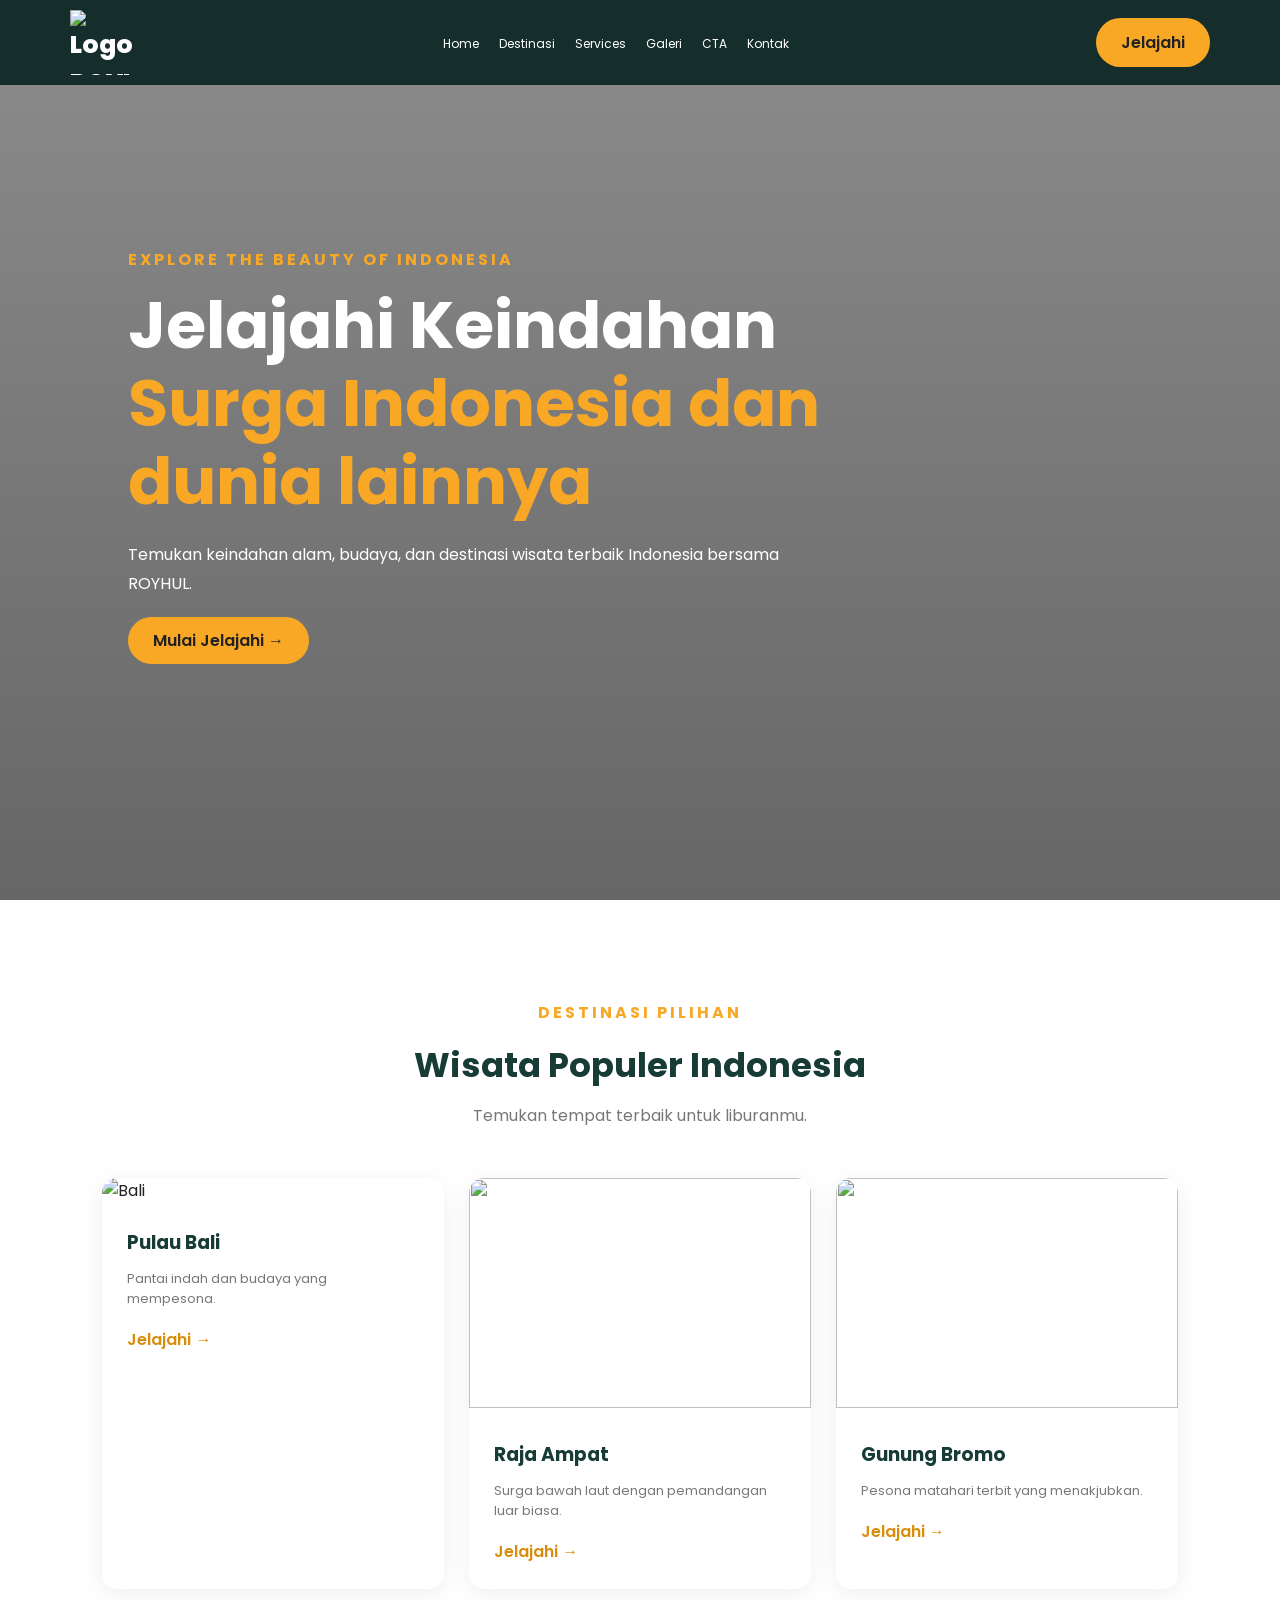
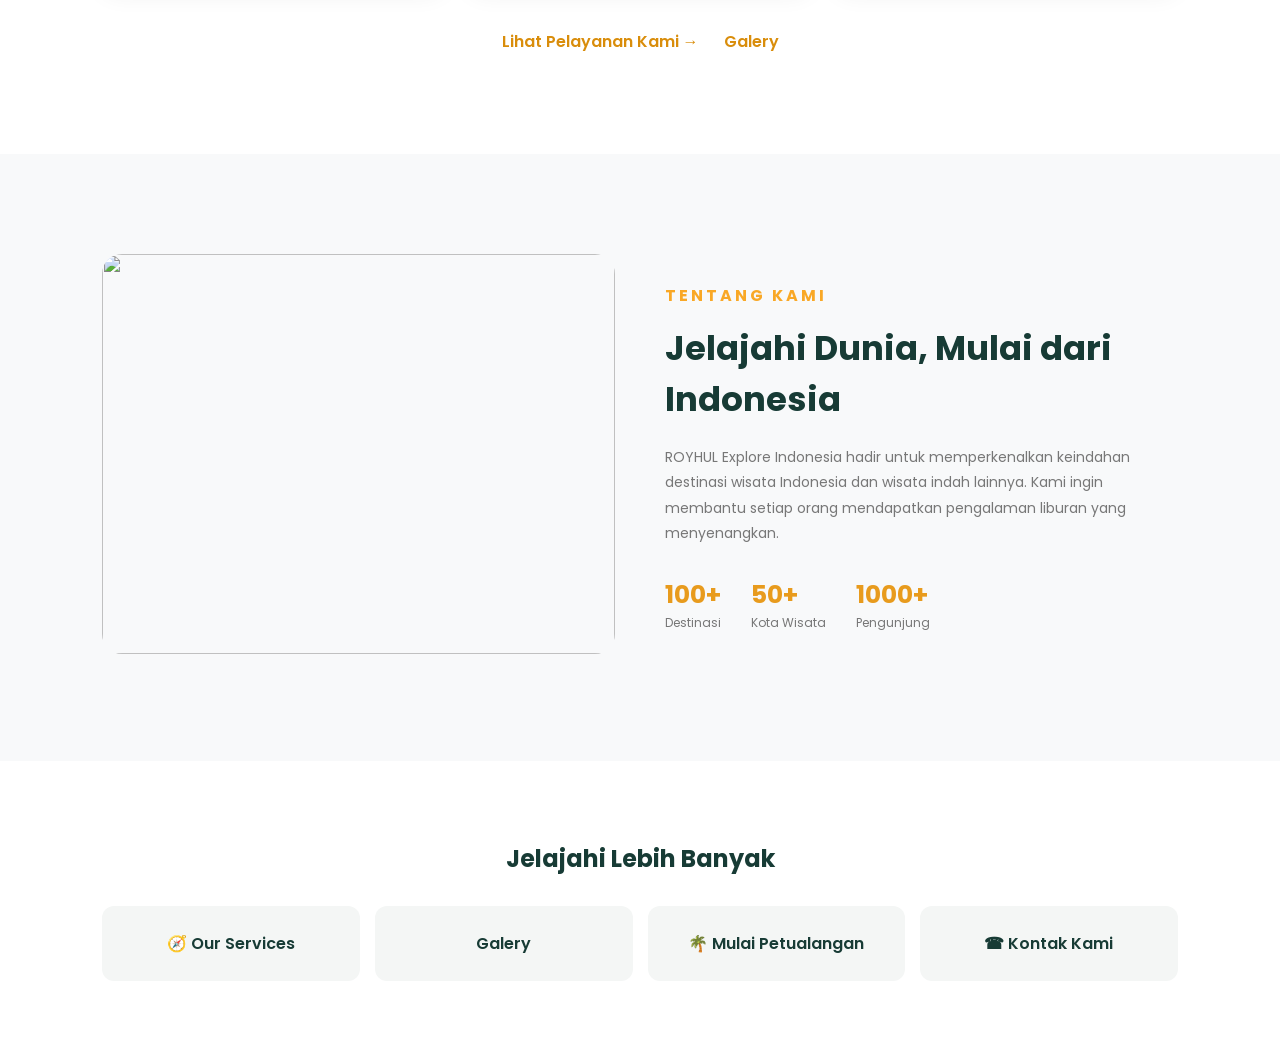
==== index.html @ b93dd178 "Fix typo in link text from 'Galeri' to 'Galery'" ====
<!DOCTYPE html>
<html lang="id">
<head>
    <meta charset="UTF-8">
    <meta name="viewport" content="width=device-width, initial-scale=1.0">
    <title>ROYHUL | Explore Indonesia</title>
    <link rel="stylesheet" href="style.css">
    <link href="https://fonts.googleapis.com/css2?family=Poppins:wght@300;400;500;600;700;800&display=swap" rel="stylesheet">
</head>
<body>

<header>
    <nav class="navbar">
       <a href="index.html" class="logo">
    <img src="https://res.cloudinary.com/p8crkflw/image/upload/v1794971101/Blue_RHL_Travel_Logo_with_Tropical_Adventure_Accents.png"
         alt="Logo ROYHUL">
</a>

        <ul>
            <li><a href="#home">Home</a></li>
            <li><a href="#destinasi">Destinasi</a></li>
            <li><a href="services.html">Services</a></li>
            <li><a href="galeri.html">Galeri</a></li>
            <li><a href="cta.html">CTA</a></li>
            <li><a href="footer.html">Kontak</a></li>
        </ul>

        <a href="#destinasi" class="nav-btn">Jelajahi</a>
    </nav>
</header>

<!-- HERO -->
<section class="hero" id="home">
    <div class="hero-content">
        <p class="subtitle">EXPLORE THE BEAUTY OF INDONESIA</p>
        <h1>Jelajahi Keindahan <span>Surga Indonesia dan dunia lainnya</span></h1>
        <p>
            Temukan keindahan alam, budaya, dan destinasi
            wisata terbaik Indonesia bersama ROYHUL.
        </p>
        <a href="#destinasi" class="btn">Mulai Jelajahi →</a>
    </div>
</section>

<!-- DESTINASI -->
<section class="section" id="destinasi">
    <div class="heading">
        <p>DESTINASI PILIHAN</p>
        <h2>Wisata Populer Indonesia</h2>
        <span>Temukan tempat terbaik untuk liburanmu.</span>
    </div>

    <div class="destination-grid">

        <div class="card">
            <img src="https://encrypted-tbn0.gstatic.com/images?q=tbn:ANd9GcRkFRD0rvSVFlcmr8MDT8dfWk0vkLOtxaB5VzqekEoaCQ&s=10a"alt="Bali">
            <div class="card-content">
                <h3>Pulau Bali</h3>
                <p>Pantai indah dan budaya yang mempesona.</p>
                <a href="https://www.indonesia.travel/" target="_blank">Jelajahi →</a>
            </div>
        </div>

        <div class="card">
            <img src="https://encrypted-tbn0.gstatic.com/images?q=tbn:ANd9GcQaHBzJC5fy13KeLHF1vss6jGDaWKA18ZYNq4deWWQ0KA&s=10="Raja Ampat">
            <div class="card-content">
                <h3>Raja Ampat</h3>
                <p>Surga bawah laut dengan pemandangan luar biasa.</p>
                <a href="https://www.indonesia.travel/" target="_blank">Jelajahi →</a>
            </div>
        </div>

        <div class="card">
            <img src="https://encrypted-tbn0.gstatic.com/images?q=tbn:ANd9GcSYuNOrfClon_m88fziWPE-qybfiJvqb1-DYOt0rrGRZg&s=10"Bromo">
            <div class="card-content">
                <h3>Gunung Bromo</h3>
                <p>Pesona matahari terbit yang menakjubkan.</p>
                <a href="https://www.indonesia.travel/" target="_blank">Jelajahi →</a>
            </div>
        </div>

    </div>

    <div class="more-link">
        <a href="services.html">Lihat Pelayanan Kami →</a>
        <a href="https://royhulking.my.id/galery">Galery</a>
    </div>
</section>

<!-- ABOUT -->
<section class="about">
    <div class="about-image">
        <img src=https://encrypted-tbn0.gstatic.com/images?q=tbn:ANd9GcTiN-25-hGYhGFy2th4FMCvFxj26KqY_ip-ck2XpGKlvA&s=10="Wisata suis">
    </div>

    <div class="about-content">
        <p class="subtitle">TENTANG KAMI</p>
        <h2>Jelajahi Dunia, Mulai dari Indonesia</h2>
        <p>
            ROYHUL Explore Indonesia hadir untuk memperkenalkan
            keindahan destinasi wisata Indonesia dan wisata indah lainnya. Kami ingin
            membantu setiap orang mendapatkan pengalaman
            liburan yang menyenangkan.
        </p>

        <div class="stats">
            <div><h3>100+</h3><p>Destinasi</p></div>
            <div><h3>50+</h3><p>Kota Wisata</p></div>
            <div><h3>1000+</h3><p>Pengunjung</p></div>
        </div>
    </div>
</section>

<!-- LINK KE HALAMAN TERPISAH -->
<section class="pages">
    <h2>Jelajahi Lebih Banyak</h2>

    <div class="page-grid">
        <a href="services.html">🧭 Our Services</a>
        <a href="galery/index.html">Galery</a>
        <a href="cta.html">🌴 Mulai Petualangan</a>
        <a href="footer.html">☎ Kontak Kami</a>
    </div>
</section>

</body>
</html>
---- style.css ----
* {
    margin: 0;
    padding: 0;
    box-sizing: border-box;
    scroll-behavior: smooth;
}

body {
    font-family: 'Poppins', sans-serif;
    color: #222;
}

:root {
    --green: #173b35;
    --dark: #102a26;
    --gold: #f9a826;
}

header {
    position: fixed;
    width: 100%;
    top: 0;
    z-index: 100;
    background: rgba(16,42,38,.95);
}

.navbar {
    max-width: 1200px;
    margin: auto;
    padding: 10px 30px;
    display: flex;
    align-items: center;
    justify-content: space-between;
    gap: 15px;
}

.logo {
    color: white;
    font-size: 25px;
    font-weight:800;
    text-decoration: none;
}
/* UKURAN LOGO ROYHUL */
.logo img {
    width: 115px;
    height: 115px;
    object-fit: contain;
    display: block;
}

.logo span {
    color: var(--gold);
}

.navbar ul {
    display: flex;
    list-style: none;
    gap: 20px;
}

.navbar ul a {
    text-decoration: none;
    color: white;
    font-size: 12px;
}

.navbar ul a:hover {
    color: var(--gold);
}

.nav-btn, .btn {
    background: var(--gold);
    color: #222;
    padding: 12px 25px;
    border-radius: 30px;
    text-decoration: none;
    font-weight: 600;
}

.hero {
    min-height: 100vh;
    background:
    linear-gradient(rgba(0,0,0,.45),rgba(0,0,0,.6)),
    url('https://images.unsplash.com/photo-1530789253388-582c481c54b0?w=1920')
    center/cover no-repeat;

    display: flex;
    align-items: center;
    padding: 140px 10%;
    color: white;
}

.hero-content {
    max-width: 700px;
}

.subtitle, .heading > p:first-child {
    color: var(--gold);
    font-weight: 700;
    letter-spacing: 3px;
    margin-bottom: 15px;
}

.hero h1 {
    font-size: clamp(38px,6vw,65px);
    line-height: 1.2;
    margin-bottom: 20px;
}

.hero h1 span {
    color: var(--gold);
}

.hero-content > p:not(.subtitle) {
    line-height: 1.8;
    margin-bottom: 30px;
}

.section {
    padding: 100px 8%;
}

.heading {
    text-align: center;
    margin-bottom: 50px;
}

.heading h2 {
    font-size: 34px;
    color: var(--green);
    margin-bottom: 12px;
}

.heading span {
    color: #777;
}

.destination-grid {
    max-width: 1200px;
    margin: auto;
    display: grid;
    grid-template-columns: repeat(3,1fr);
    gap: 25px;
}

.card {
    border-radius: 15px;
    overflow: hidden;
    box-shadow: 0 5px 25px #0001;
    transition: .3s;
}

.card:hover {
    transform: translateY(-8px);
}

.card img {
    width: 100%;
    height: 230px;
    object-fit: cover;
}

.card-content {
    padding: 25px;
}

.card-content h3 {
    color: var(--green);
    margin-bottom: 12px;
}

.card-content p {
    color: #777;
    font-size: 13px;
    margin-bottom: 18px;
}

.card-content a, .more-link a {
    color: #d98d0b;
    text-decoration: none;
    font-weight: 600;
}

.more-link {
    text-align: center;
    margin-top: 40px;
    display: flex;
    justify-content: center;
    gap: 25px;
    flex-wrap: wrap;
}

.about {
    display: flex;
    align-items: center;
    gap: 50px;
    padding: 100px 8%;
    background: #f8f9fa;
}

.about-image, .about-content {
    flex: 1;
}

.about-image img {
    width: 100%;
    height: 400px;
    object-fit: cover;
    border-radius: 20px;
}

.about-content h2 {
    font-size: 34px;
    color: var(--green);
    margin-bottom: 20px;
}

.about-content > p:not(.subtitle) {
    color: #777;
    line-height: 1.8;
    font-size: 14px;
}

.stats {
    display: flex;
    gap: 30px;
    margin-top: 30px;
}

.stats h3 {
    color: #e89b1d;
    font-size: 25px;
}

.stats p {
    color: #777;
    font-size: 12px;
}

.pages {
    text-align: center;
    padding: 80px 8%;
}

.pages h2 {
    color: var(--green);
    margin-bottom: 30px;
}

.page-grid {
    display: grid;
    grid-template-columns: repeat(4,1fr);
    gap: 15px;
}

.page-grid a {
    background: #f4f6f5;
    padding: 25px 10px;
    border-radius: 12px;
    color: var(--green);
    text-decoration: none;
    font-weight: 600;
}

.page-grid a:hover {
    background: var(--gold);
}

@media(max-width:768px) {
    .navbar {
        flex-wrap: wrap;
        justify-content: center;
    }
    .navbar ul {
        flex-wrap: wrap;
        justify-content: center;
        gap: 12px;
    }

    .destination-grid, .page-grid {
        grid-template-columns: 1fr;
    }

    .about {
        flex-direction: column;
    }

    .hero h1 {
        font-size: 38px;
    }
}

/* NAVBAR LOGO */
.navbar .logo {
    display: flex;
    align-items: center;
    flex-shrink: 0;
}

.logo img {
    width: 65px;
    height: 65px;
    object-fit: contain;
    display: block;
}

/* RESPONSIVE TABLET DAN HP */
@media (max-width: 768px) {

    .navbar {
        padding: 12px 15px;
        flex-wrap: wrap;
        justify-content: center;
    }

    .navbar ul {
        flex-wrap: wrap;
        justify-content: center;
        gap: 12px;
    }

    .logo img {
        width: 45px;
        height: 45px;
    }

    .destination-grid,
    .page-grid {
        grid-template-columns: 1fr;
    }

    .about {
        flex-direction: column;
    }

    .hero h1 {
        font-size: 38px;
    }
}
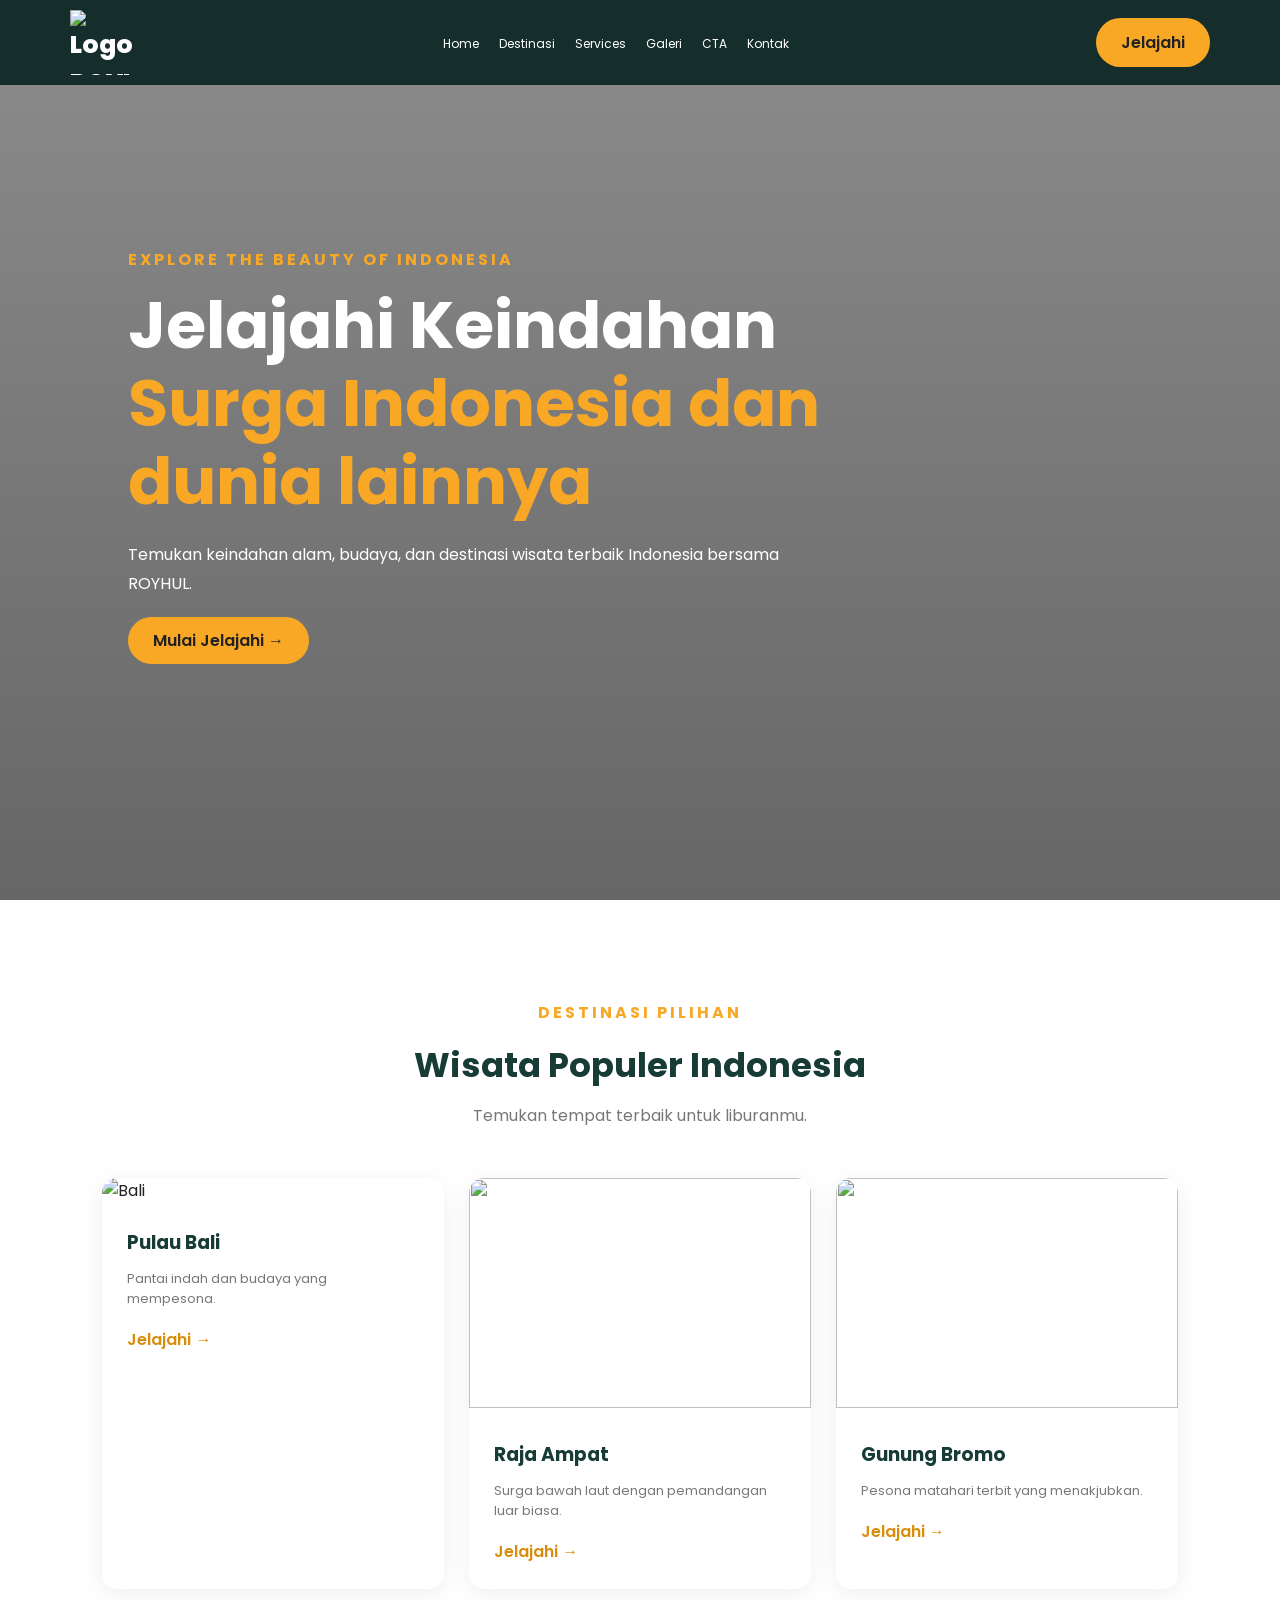
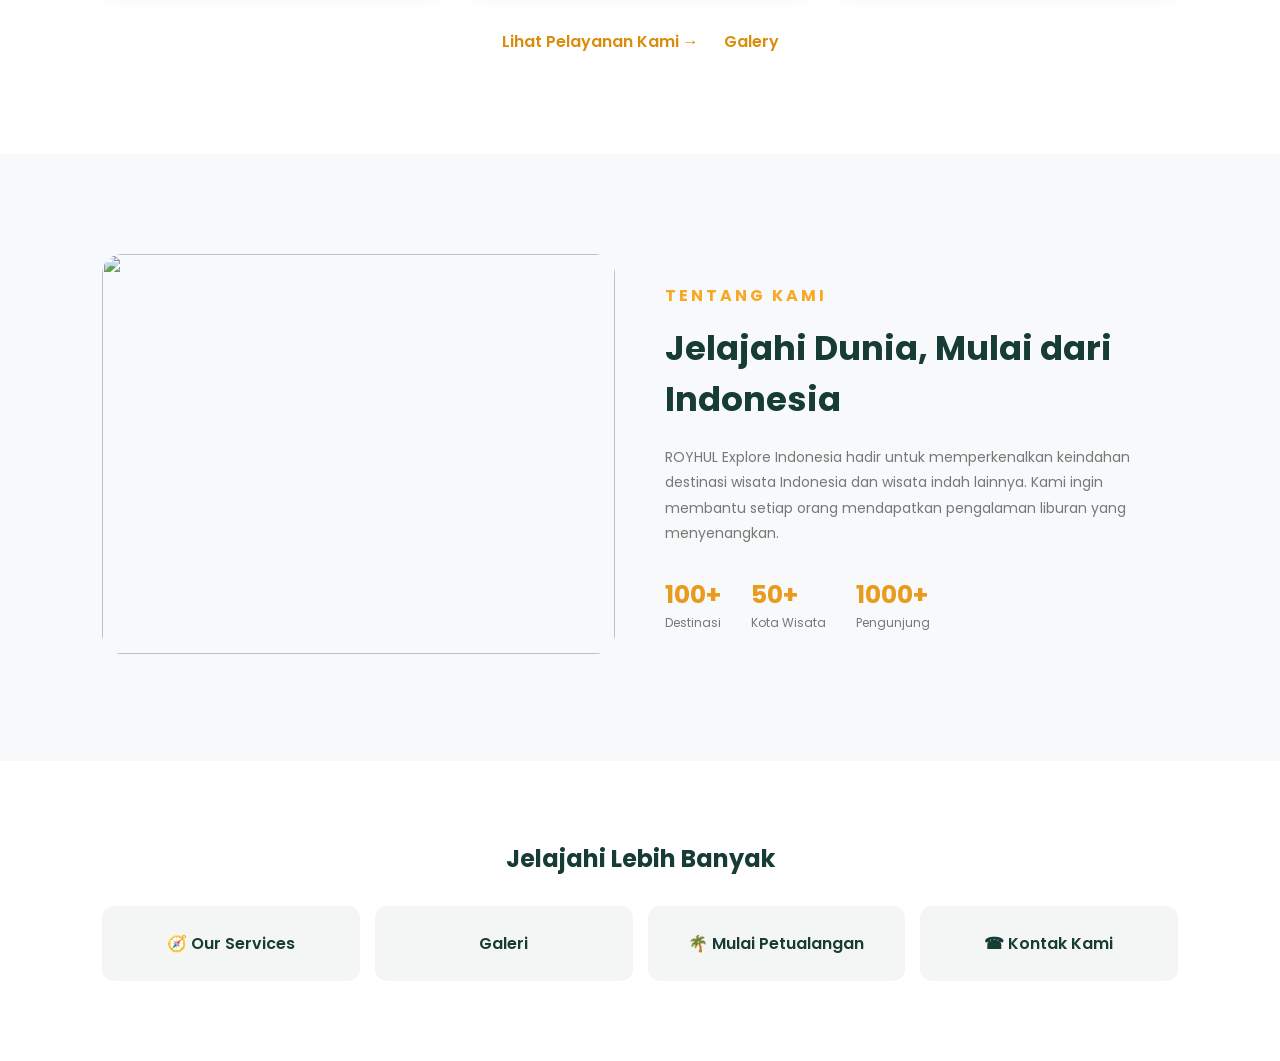
==== commit d8750b13: "Update gallery link to external URL" ====
--- a/index.html
+++ b/index.html
@@ -118,7 +118,7 @@
 
     <div class="page-grid">
         <a href="services.html">🧭 Our Services</a>
-        <a href="galery/index.html">Galery</a>
+       <a href="https://royhulking.my.id/galery/">Galeri</a>
         <a href="cta.html">🌴 Mulai Petualangan</a>
         <a href="footer.html">☎ Kontak Kami</a>
     </div>
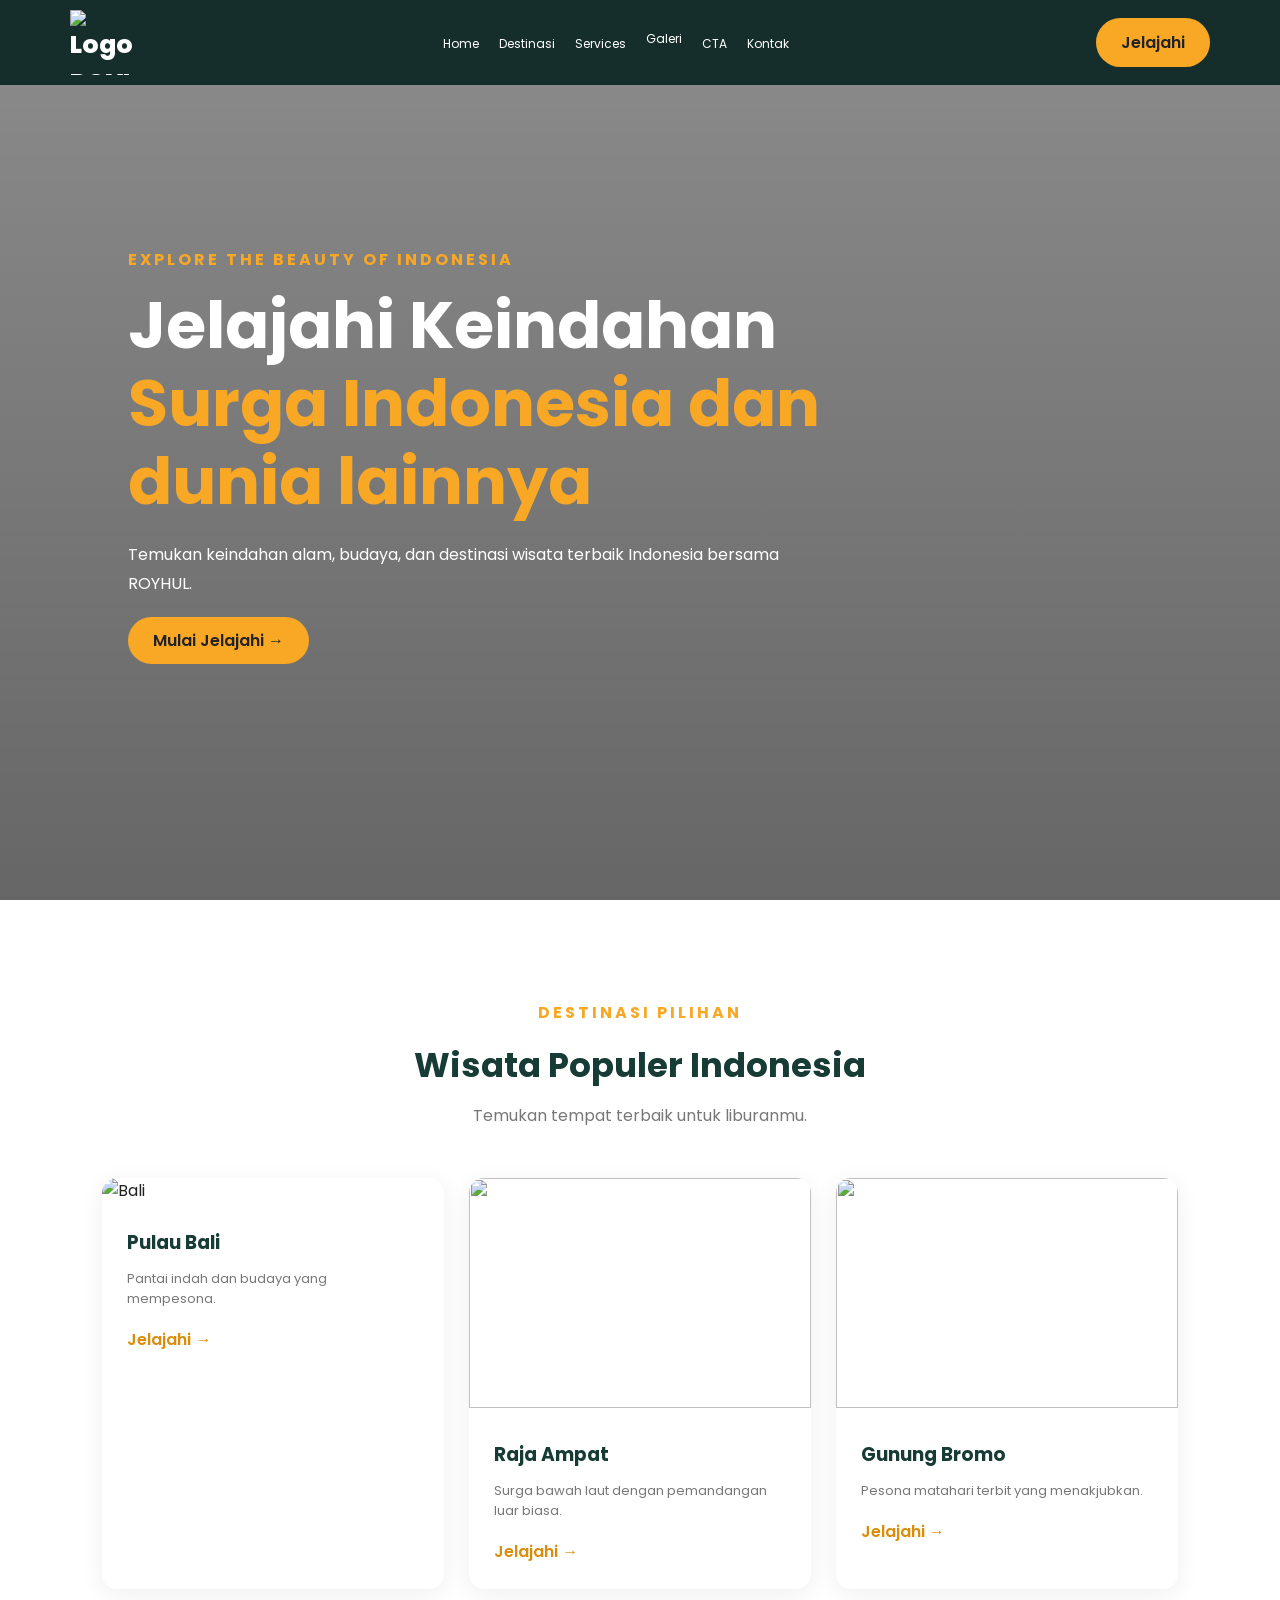
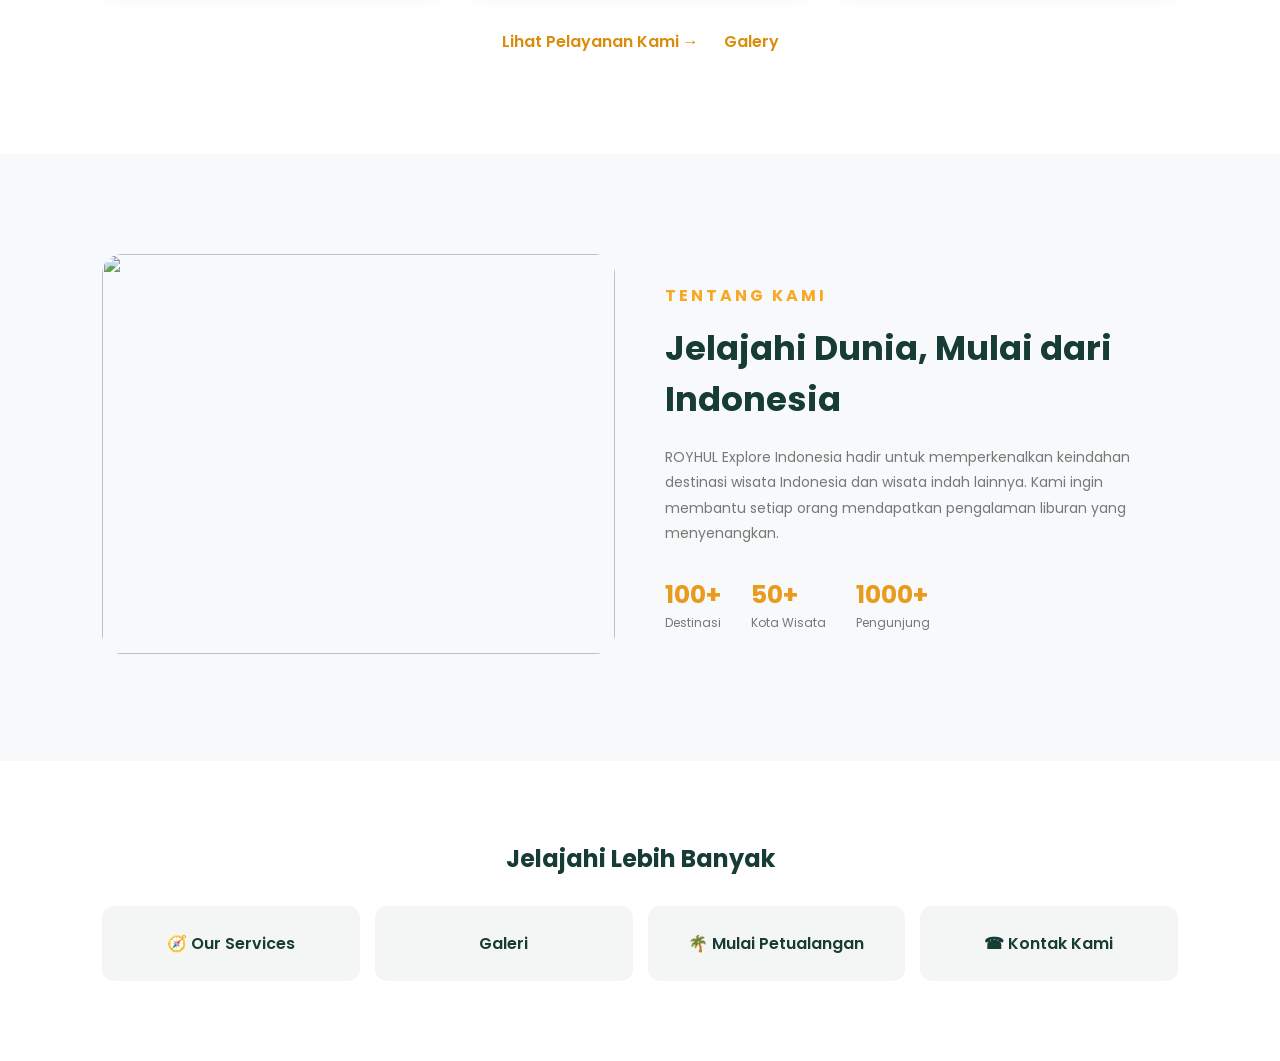
==== commit 963cb793: "Update Galeri link to new path" ====
--- a/index.html
+++ b/index.html
@@ -21,7 +21,7 @@
             <li><a href="#home">Home</a></li>
             <li><a href="#destinasi">Destinasi</a></li>
             <li><a href="services.html">Services</a></li>
-            <li><a href="galeri.html">Galeri</a></li>
+           <a href="/galery/">Galeri</a>
             <li><a href="cta.html">CTA</a></li>
             <li><a href="footer.html">Kontak</a></li>
         </ul>
@@ -118,7 +118,7 @@
 
     <div class="page-grid">
         <a href="services.html">🧭 Our Services</a>
-       <a href="https://royhulking.my.id/galery/">Galeri</a>
+       <a href="https://royhulking.my.id/galery/index.html">Galeri</a>
         <a href="cta.html">🌴 Mulai Petualangan</a>
         <a href="footer.html">☎ Kontak Kami</a>
     </div>
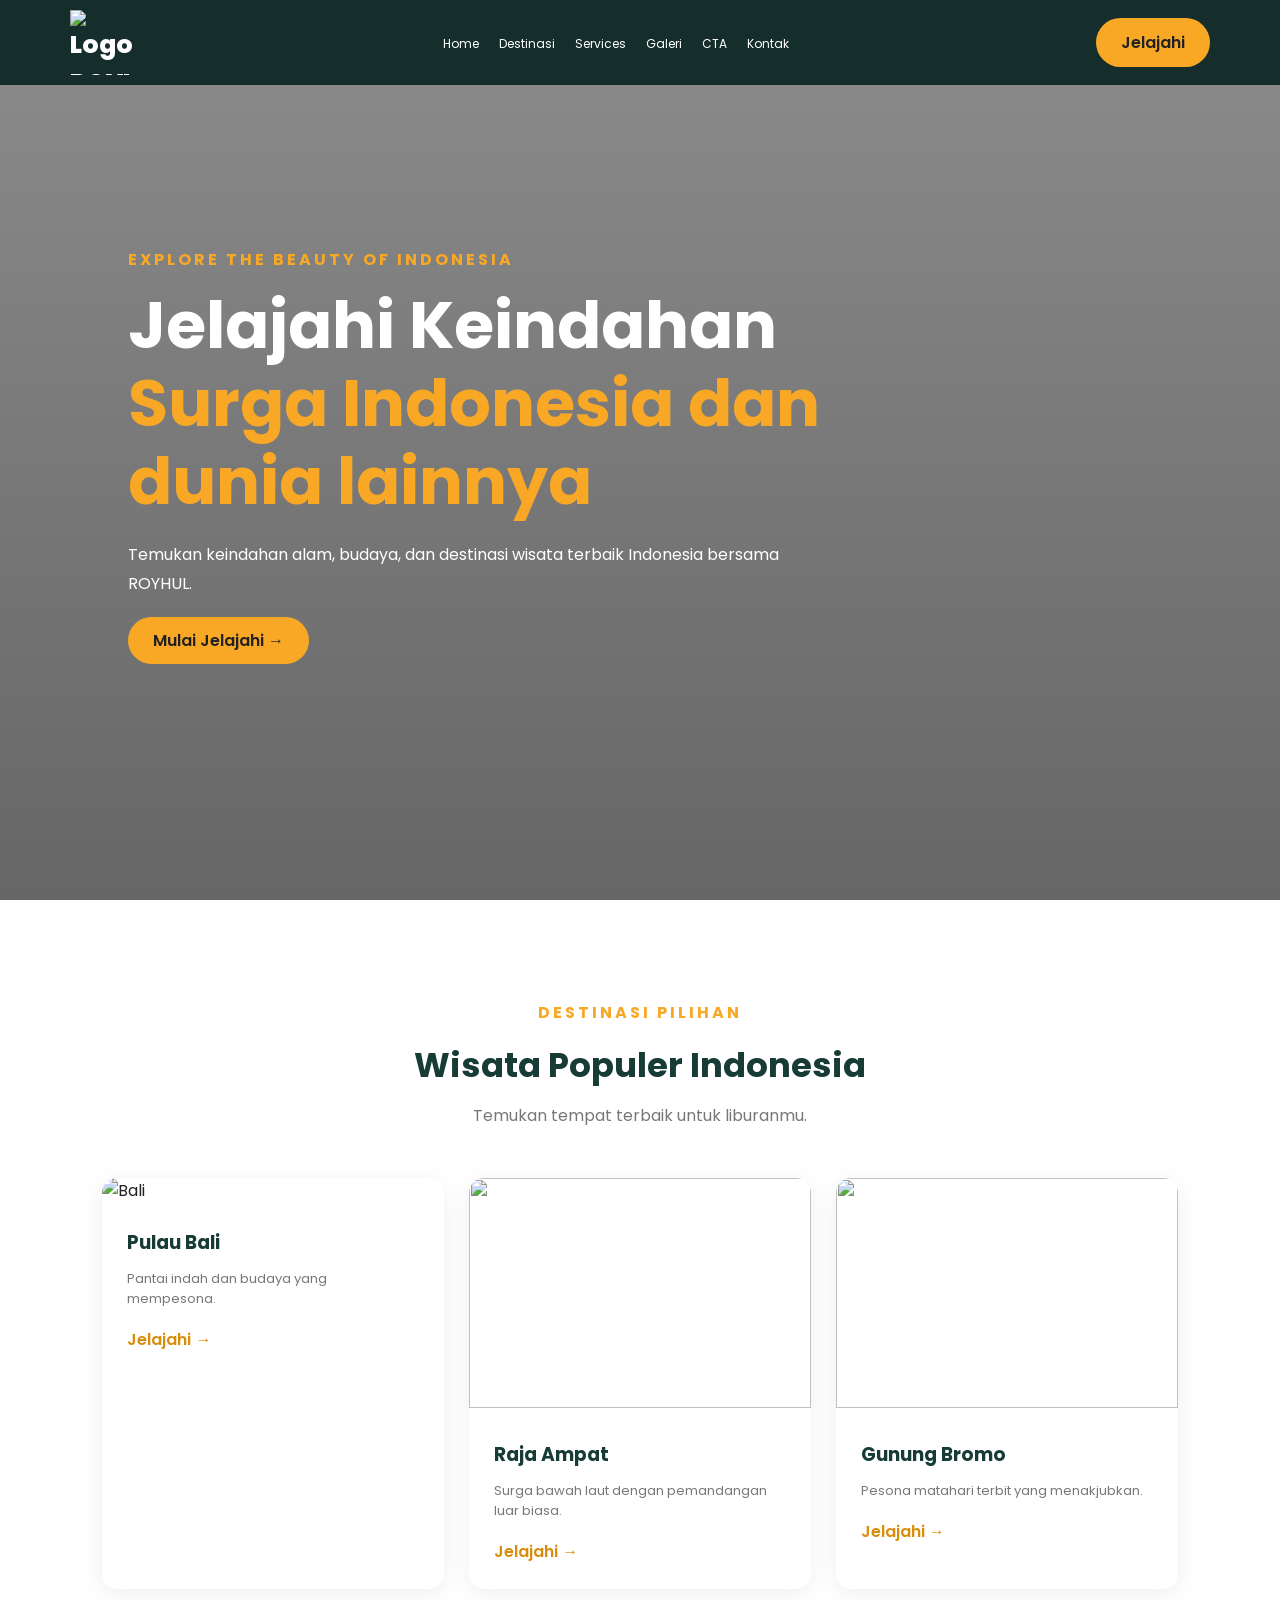
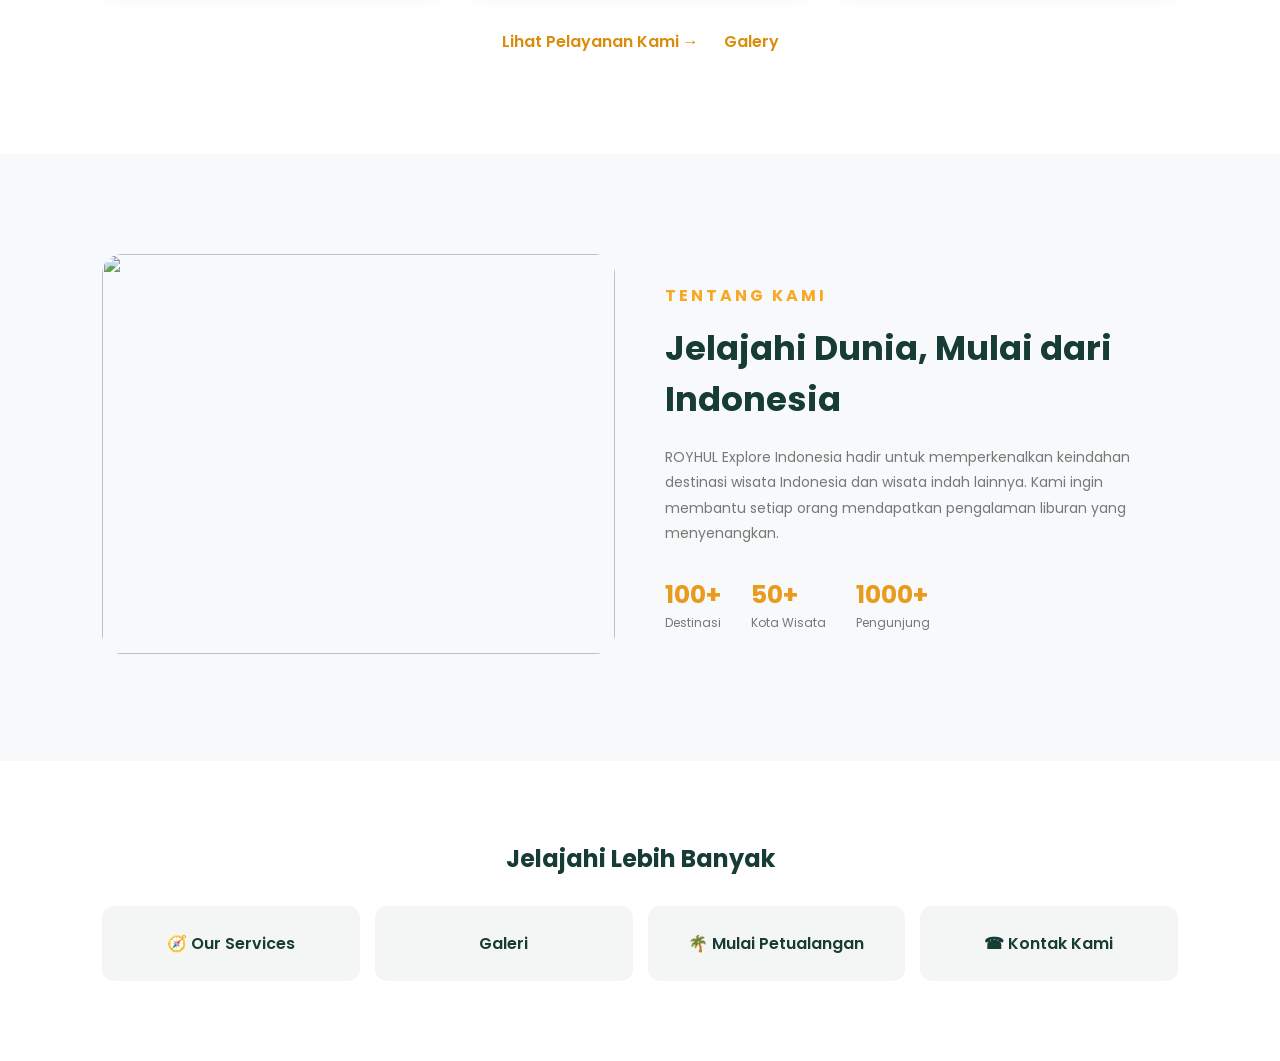
==== commit 80935270: "Update Galeri link to point to external URL" ====
--- a/index.html
+++ b/index.html
@@ -21,7 +21,7 @@
             <li><a href="#home">Home</a></li>
             <li><a href="#destinasi">Destinasi</a></li>
             <li><a href="services.html">Services</a></li>
-           <a href="/galery/">Galeri</a>
+            <li><a href="https://royhulking.my.id/galery/index.html">Galeri</a>
             <li><a href="cta.html">CTA</a></li>
             <li><a href="footer.html">Kontak</a></li>
         </ul>
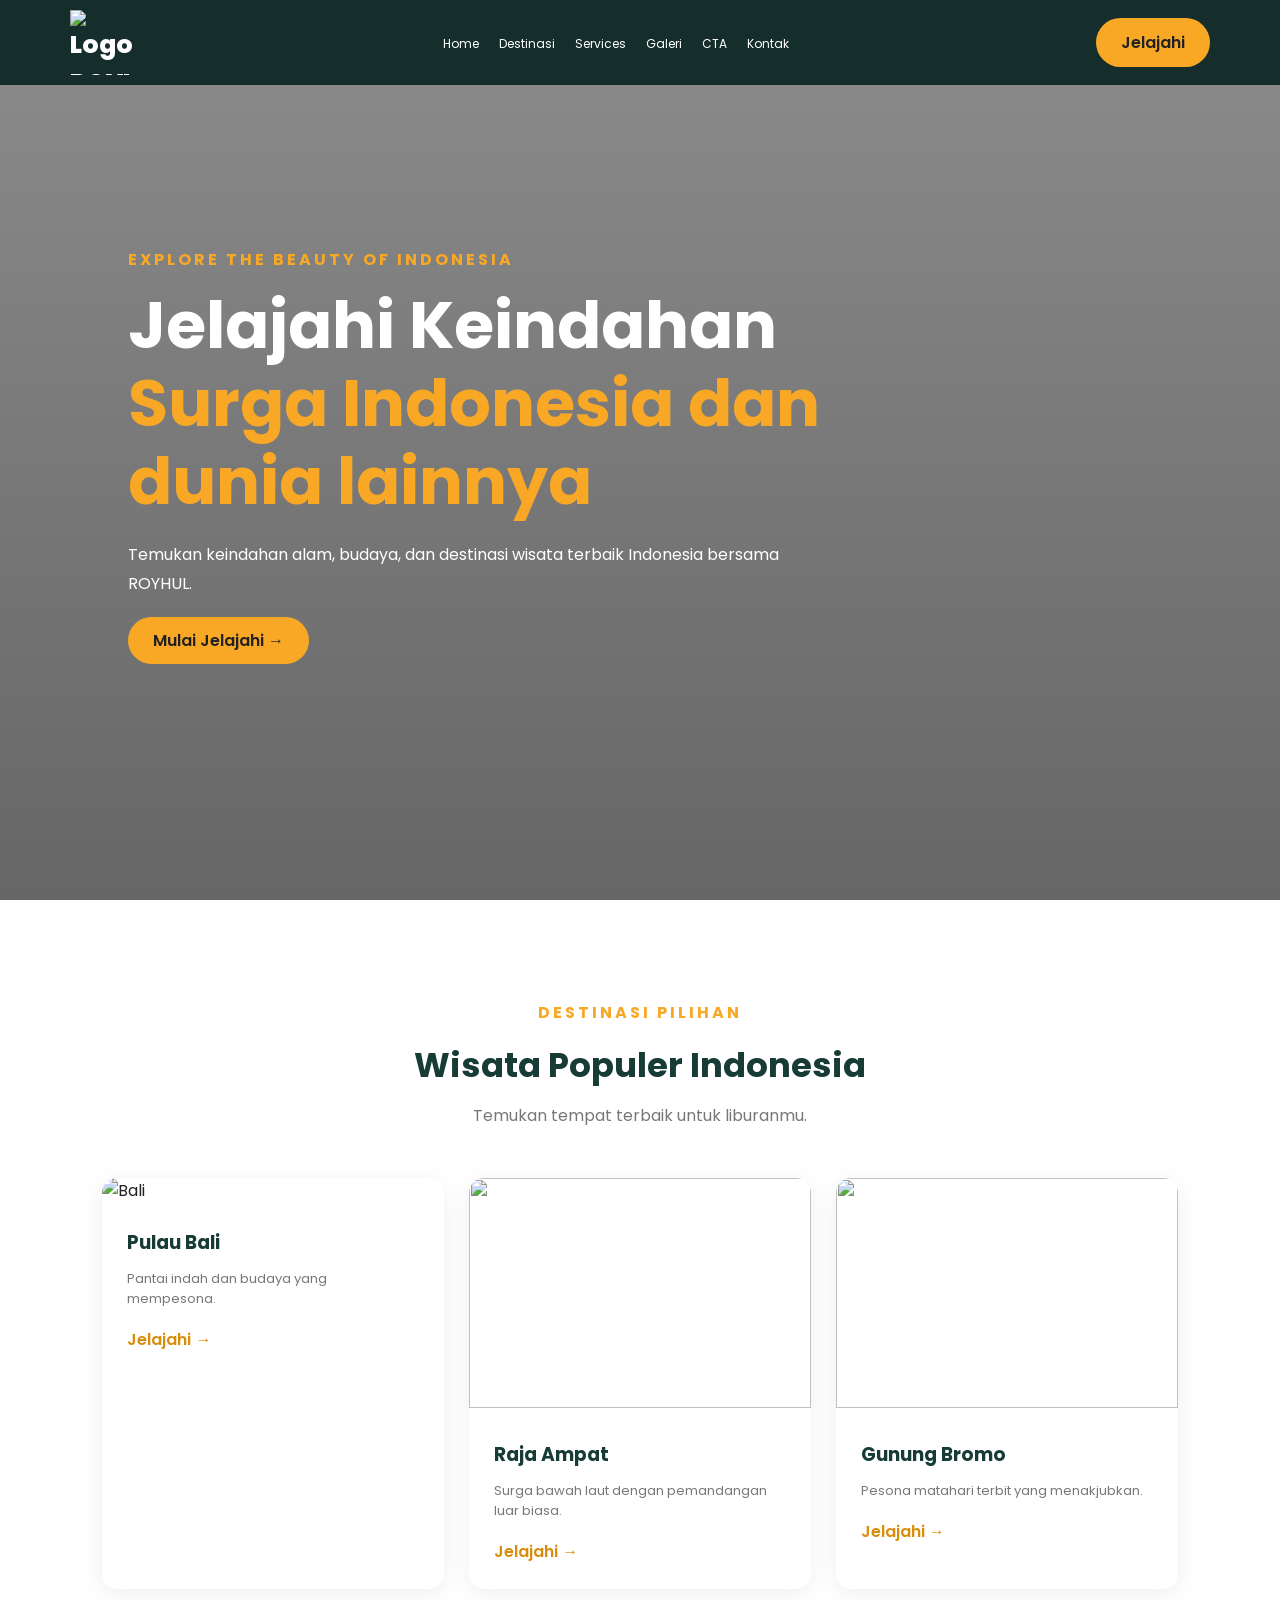
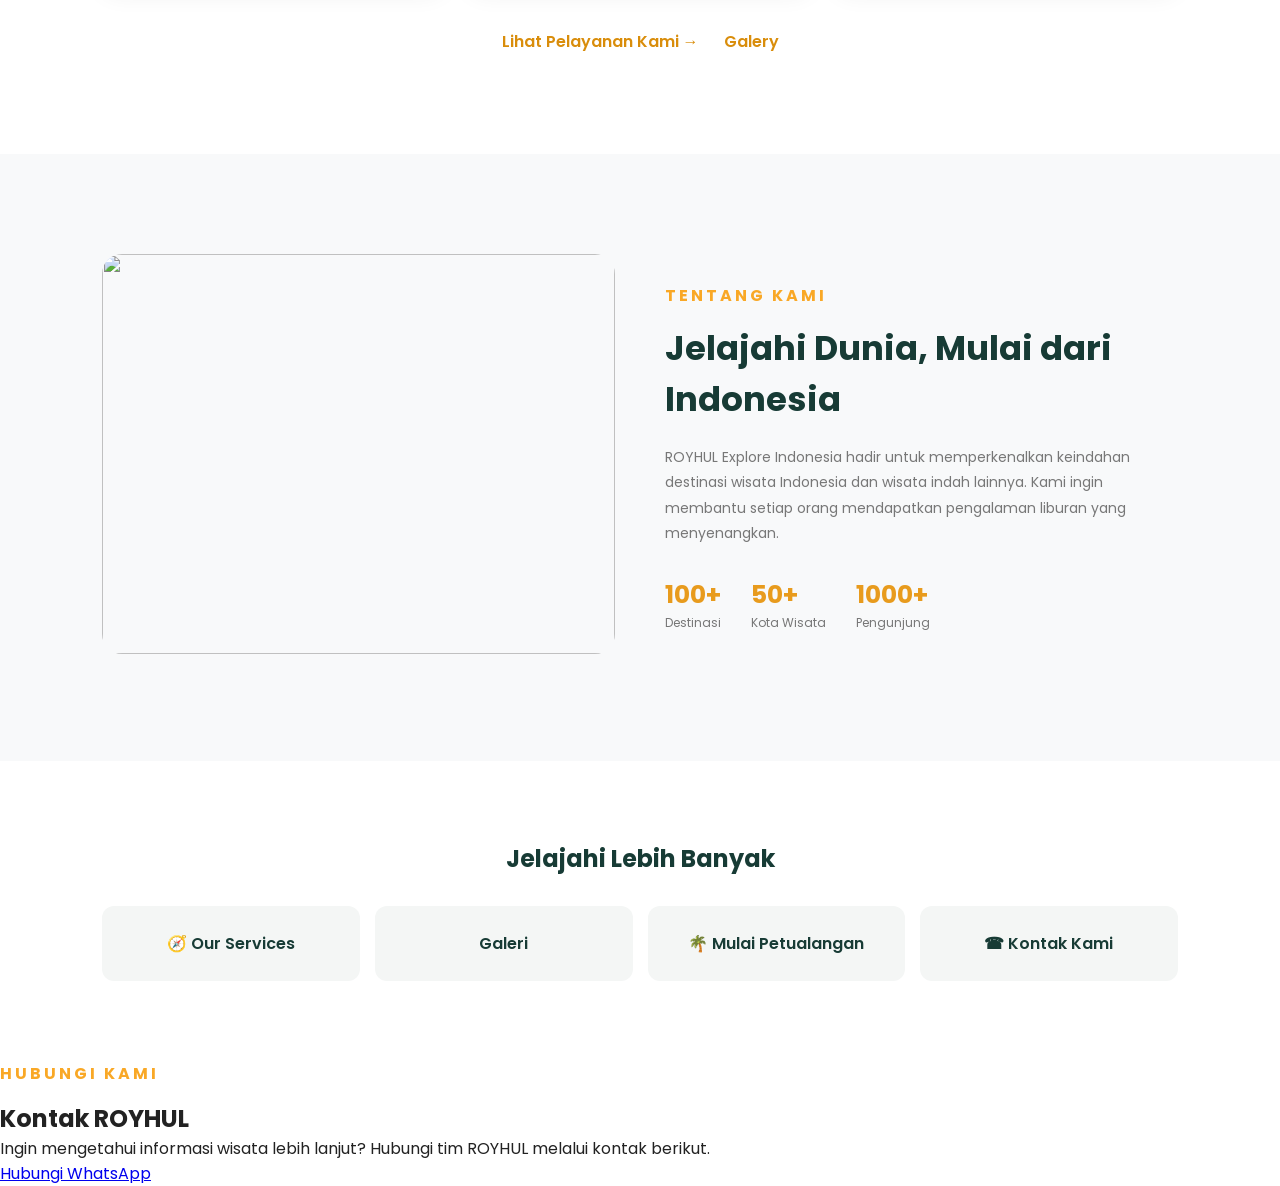
==== commit 6ec28269: "Add contact section with WhatsApp link Added a contact section with contact information and a WhatsA" ====
--- a/index.html
+++ b/index.html
@@ -23,7 +23,7 @@
             <li><a href="services.html">Services</a></li>
             <li><a href="https://royhulking.my.id/galery/index.html">Galeri</a>
             <li><a href="cta.html">CTA</a></li>
-            <li><a href="footer.html">Kontak</a></li>
+            <li><a href="#kontak">Kontak</a></li>
         </ul>
 
         <a href="#destinasi" class="nav-btn">Jelajahi</a>
@@ -123,6 +123,21 @@
         <a href="footer.html">☎ Kontak Kami</a>
     </div>
 </section>
+</section>
+<!-- BAGIAN KONTAK -->
+<section class="contact" id="kontak">
+    <div class="contact-content">
+        <p class="subtitle">HUBUNGI KAMI</p>
+        <h2>Kontak ROYHUL</h2>
+        <p>
+            Ingin mengetahui informasi wisata lebih lanjut?
+            Hubungi tim ROYHUL melalui kontak berikut.
+        </p>
 
+        <a href="https://wa.me/6281234567890" target="_blank" class="contact-btn">
+            Hubungi WhatsApp
+        </a>
+    </div>
+</section>
 </body>
 </html>
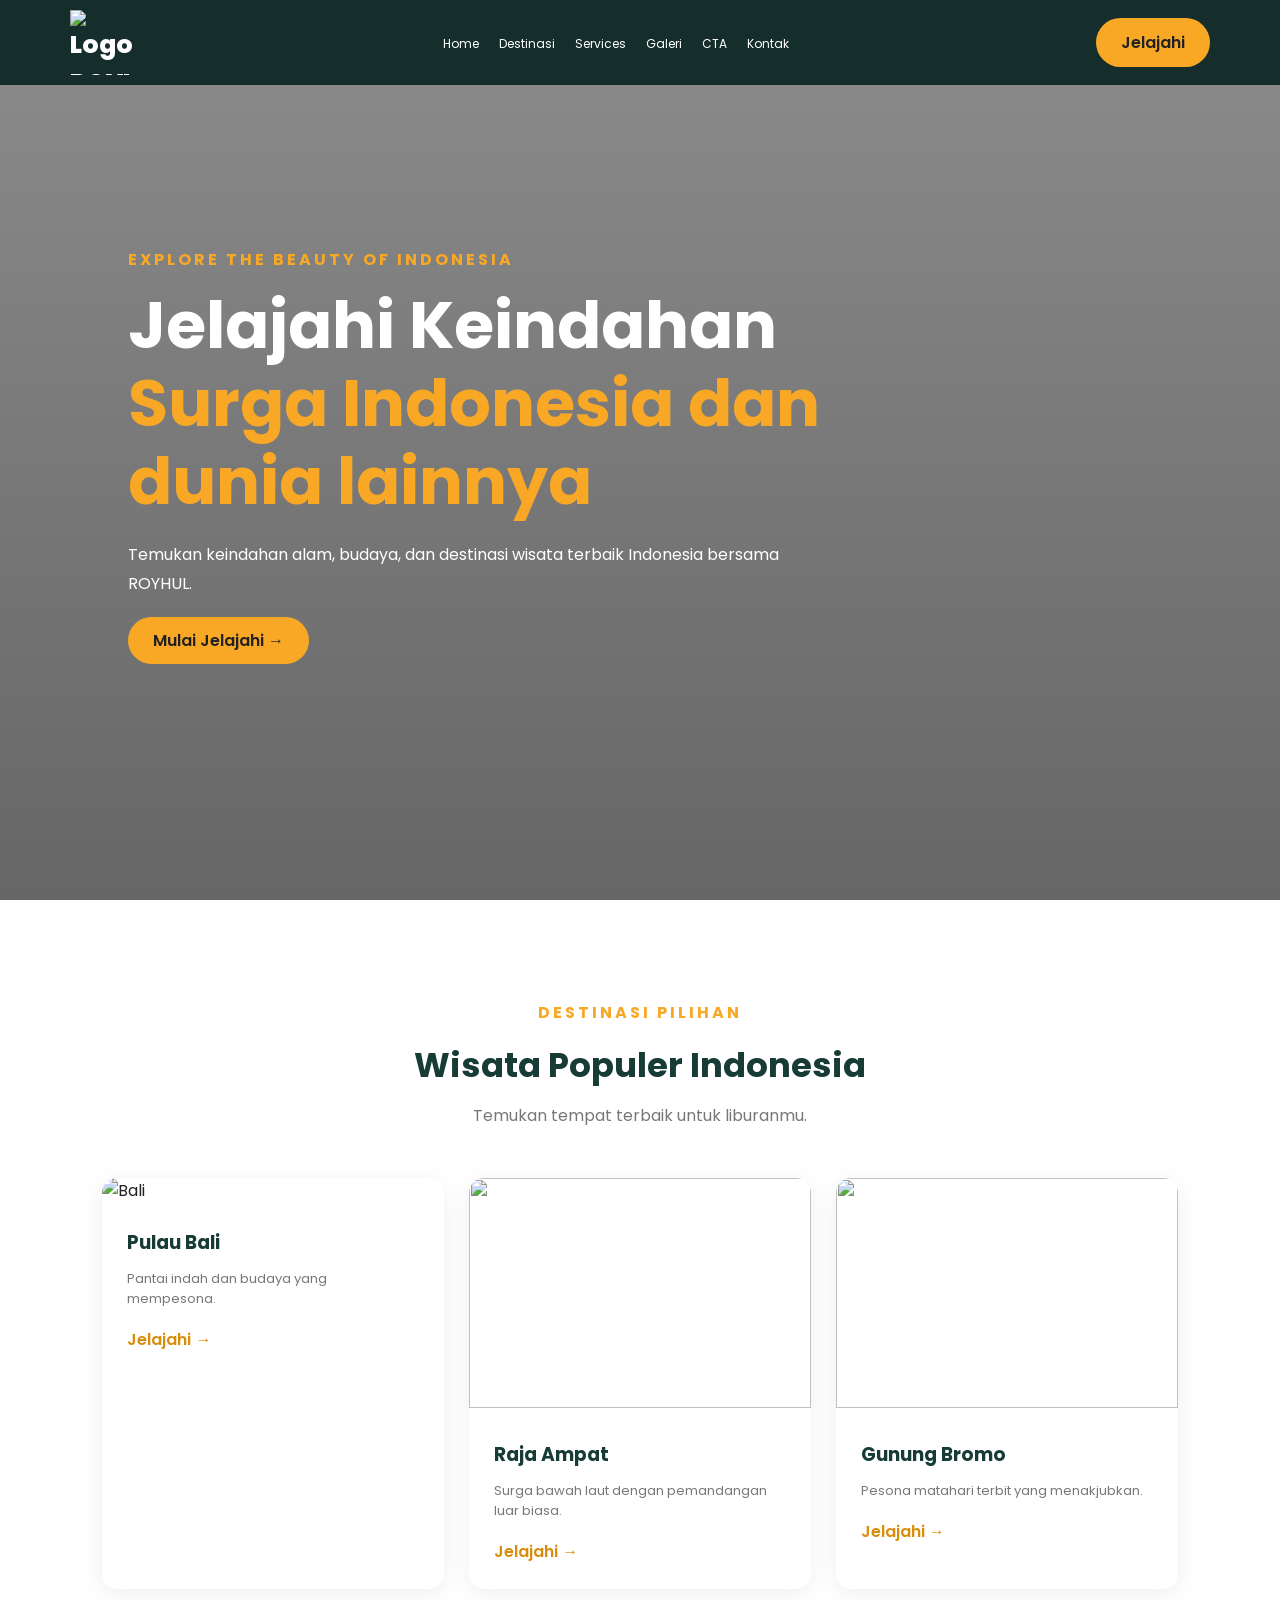
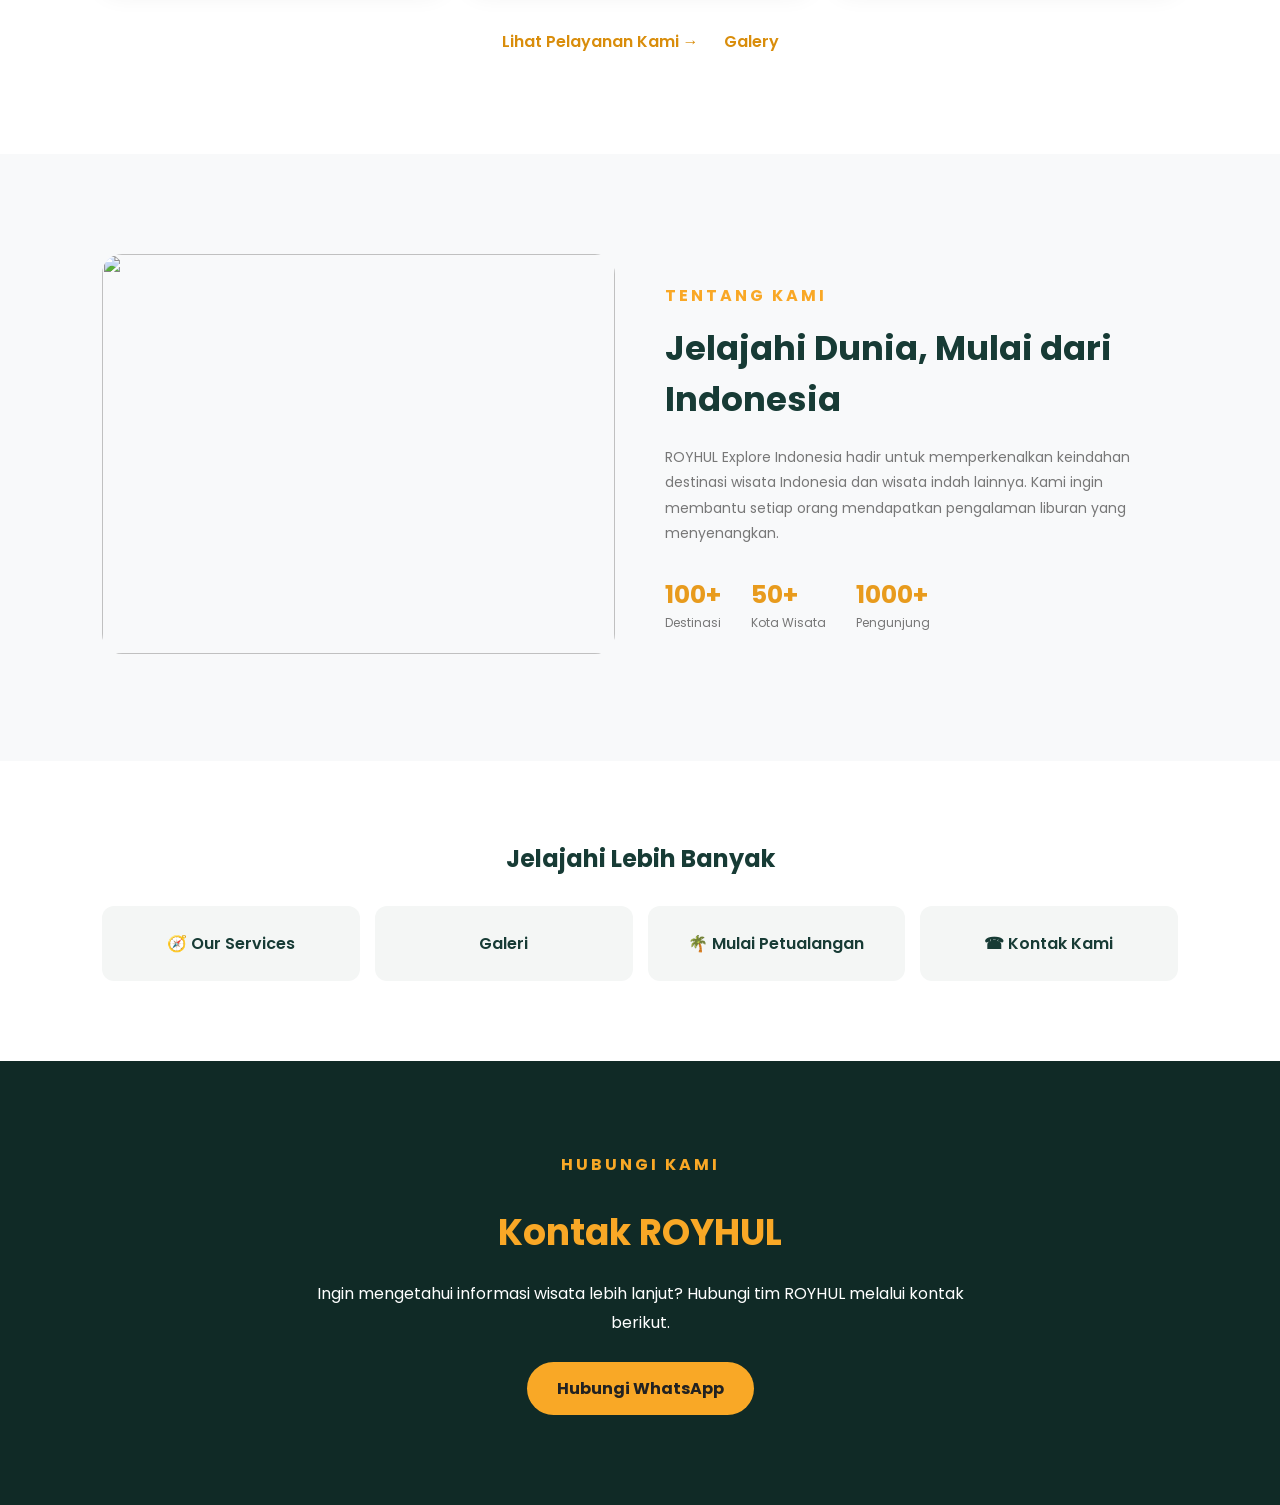
==== commit 34cd8d8a: "Update contact link to anchor instead of footer" ====
--- a/index.html
+++ b/index.html
@@ -120,7 +120,7 @@
         <a href="services.html">🧭 Our Services</a>
        <a href="https://royhulking.my.id/galery/index.html">Galeri</a>
         <a href="cta.html">🌴 Mulai Petualangan</a>
-        <a href="footer.html">☎ Kontak Kami</a>
+       <a href="#kontak">☎ Kontak Kami</a>
     </div>
 </section>
 </section>
--- a/style.css
+++ b/style.css
@@ -338,3 +338,42 @@
         font-size: 38px;
     }
 }
+/* BAGIAN KONTAK */
+.contact {
+    padding: 90px 8%;
+    background: #102a26;
+    text-align: center;
+    color: white;
+}
+
+.contact-content {
+    max-width: 700px;
+    margin: auto;
+}
+
+.contact h2 {
+    font-size: 36px;
+    color: #f9a826;
+    margin-bottom: 20px;
+}
+
+.contact p {
+    line-height: 1.8;
+    margin-bottom: 25px;
+}
+
+.contact-btn {
+    display: inline-block;
+    background: #f9a826;
+    color: #222;
+    padding: 14px 30px;
+    border-radius: 30px;
+    text-decoration: none;
+    font-weight: 700;
+}
+
+.contact-btn:hover {
+    background: white;
+    }
+
+}
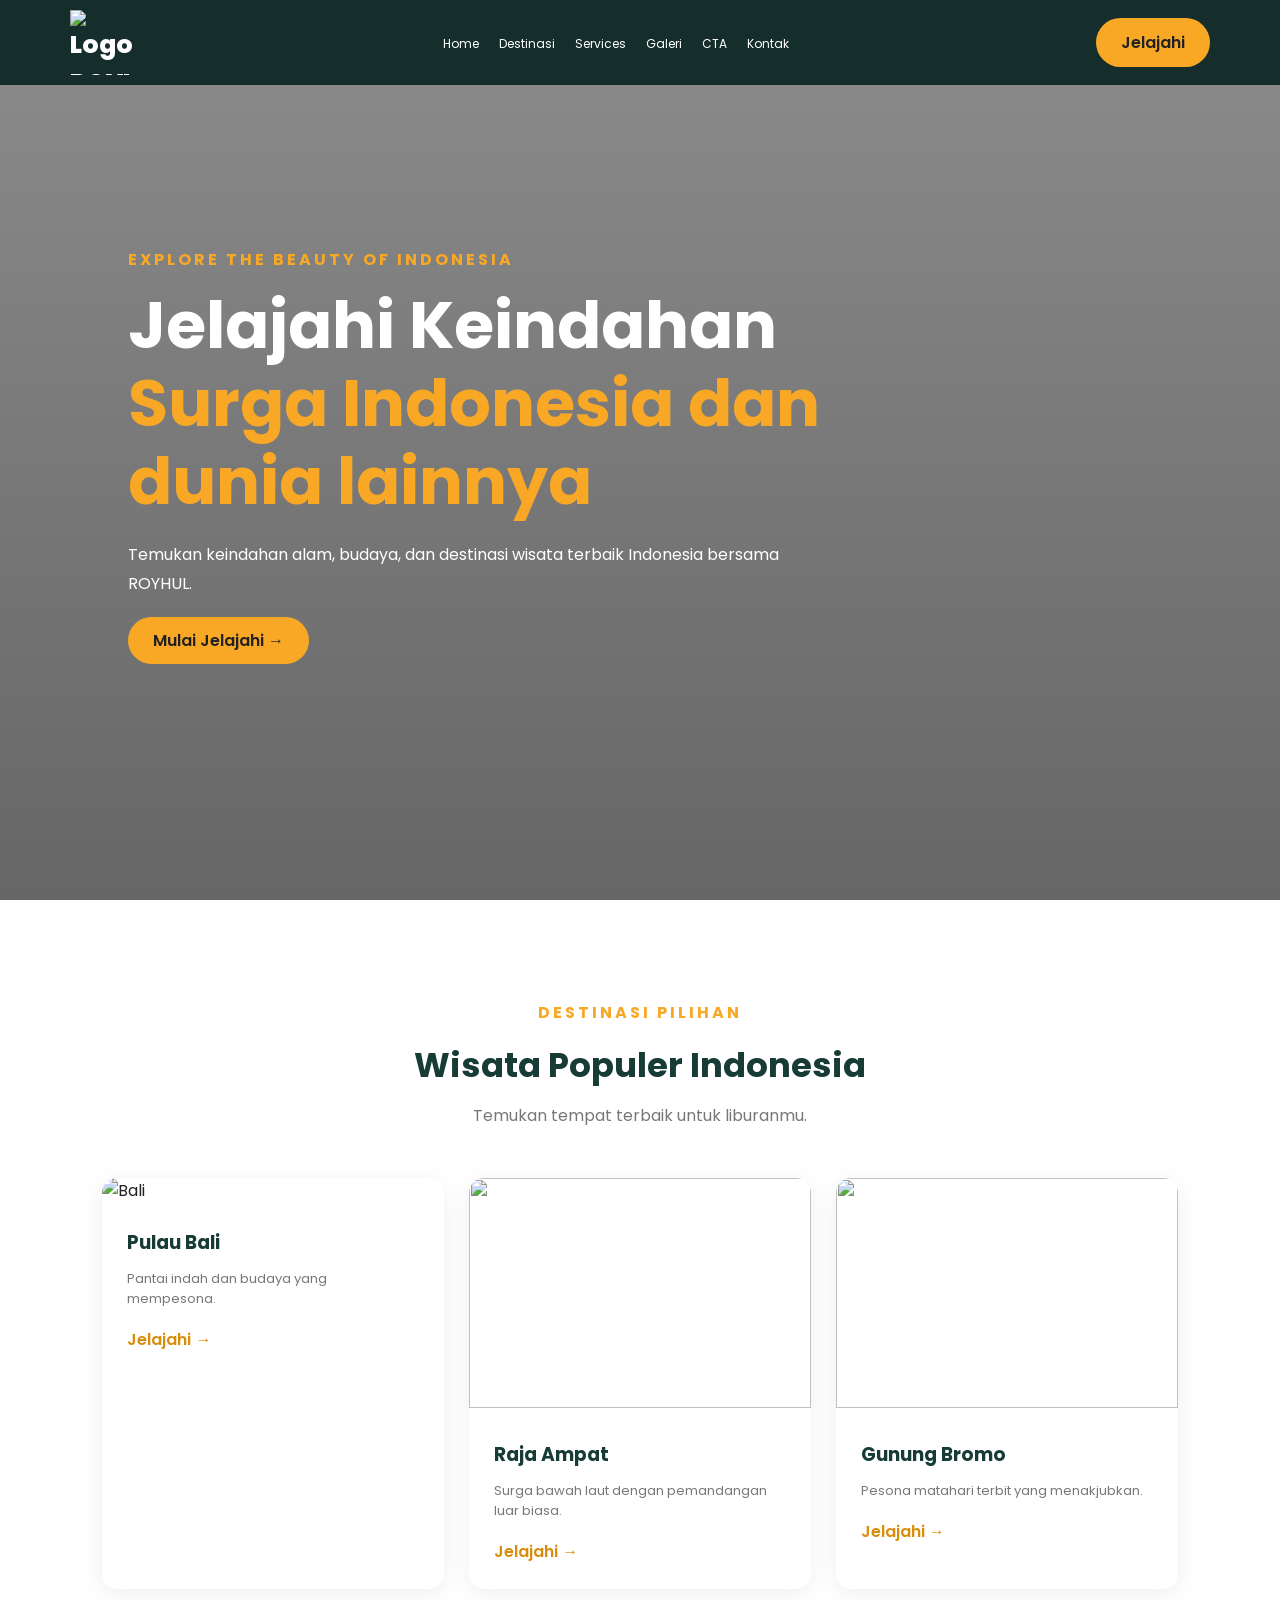
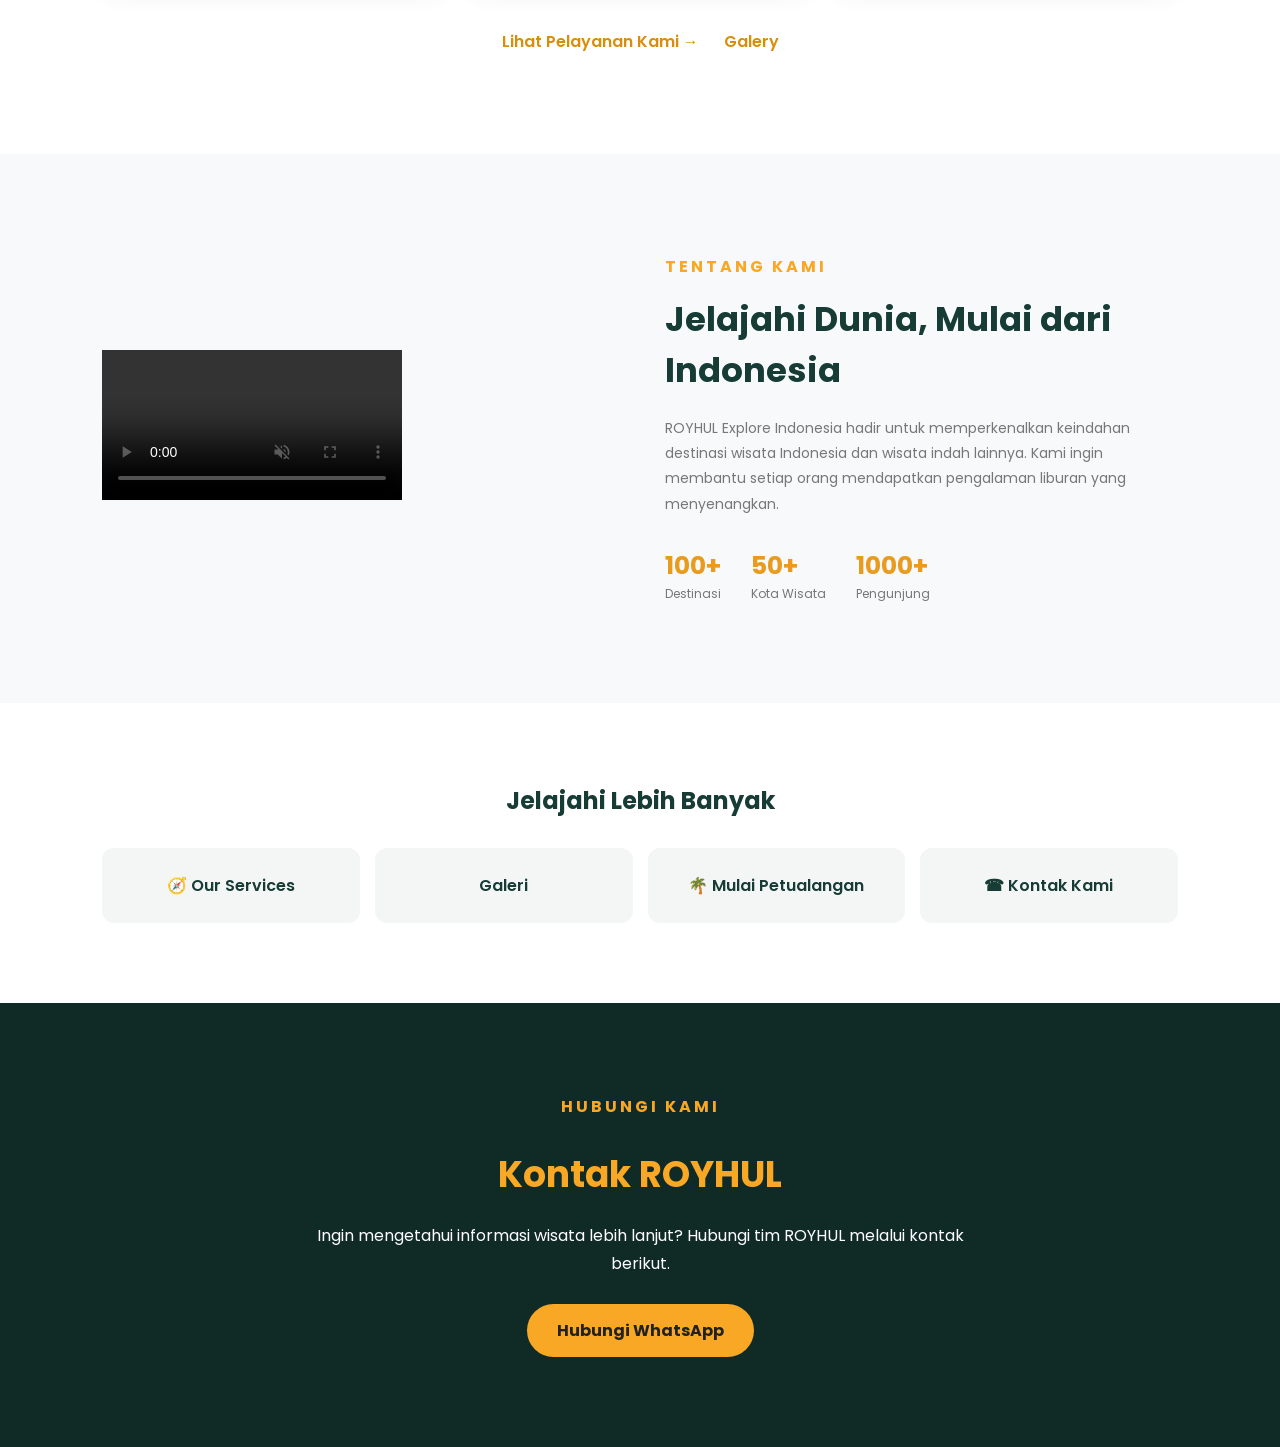
==== commit 408e251d: "Replace image with video in about section" ====
--- a/index.html
+++ b/index.html
@@ -90,9 +90,12 @@
 
 <!-- ABOUT -->
 <section class="about">
-    <div class="about-image">
-        <img src=https://encrypted-tbn0.gstatic.com/images?q=tbn:ANd9GcTiN-25-hGYhGFy2th4FMCvFxj26KqY_ip-ck2XpGKlvA&s=10="Wisata suis">
-    </div>
+   <div class="about-image">
+    <video autoplay muted loop playsinline controls>
+        <source src="video-wisata.mp4" type="video/mp4">
+        Browser kamu tidak mendukung video.
+    </video>
+</div>
 
     <div class="about-content">
         <p class="subtitle">TENTANG KAMI</p>
